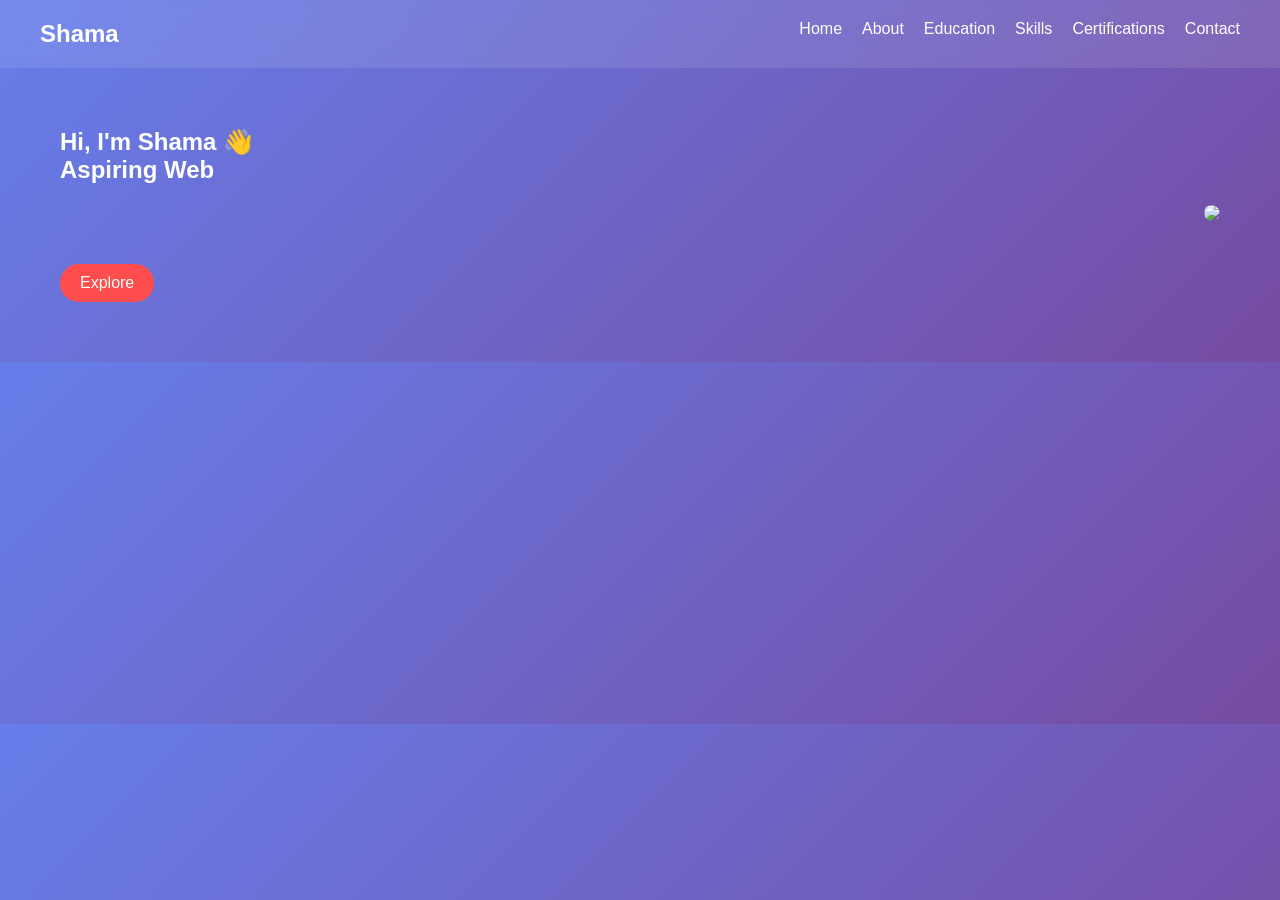
==== index.html @ 0277bf5f "add portfoilo files" ====
<!DOCTYPE html>
<html>
<head>
<title>Home</title>
<link rel="stylesheet" href="style.css">
<script src="script.js"></script>
</head>
<body>

<nav>
<h2>Shama</h2>
<ul>
<li><a href="index.html">Home</a></li>
<li><a href="about.html">About</a></li>
<li><a href="education.html">Education</a></li>
<li><a href="skills.html">Skills</a></li>
<li><a href="certificates.html">Certifications</a></li>
<li><a href="contact.html">Contact</a></li>
</ul>
</nav>

<section class="hero">

<div>
<h1>Hi, I'm Shama 👋</h1>
<h2 id="typing"></h2>

<a href="about.html" class="btn explore-btn">Explore</a>

</div>

<div class="image">
<img src="image/sham'sphoto.png">

</section>

</body>
</html>
---- style.css ----
*{
margin:0;
padding:0;
box-sizing:border-box;
font-family:'Poppins',sans-serif;
}

body{
background:linear-gradient(135deg,#667eea,#764ba2);
color:white;
}

/* NAVBAR */
nav{
display:flex;
justify-content:space-between;
padding:20px 40px;
background:rgba(255,255,255,0.1);
backdrop-filter:blur(10px);
}

nav ul{
display:flex;
list-style:none;
}

nav ul li{
margin-left:20px;
}

nav ul li a{
color:white;
text-decoration:none;
}

/* HERO */
.hero{
display:flex;
justify-content:space-between;
align-items:center;
padding:60px;
}

/* IMAGE */
.image img{
width:260px;
border-radius:50%;
}

/* BUTTON */
.btn{
padding:10px 20px;
background:#ff4d4d;
border-radius:20px;
color:white;
text-decoration:none;
}

/* EXPLORE BUTTON FIX */
.explore-btn{
display:inline-block;
margin-top:80px;
transition:0.3s;
}
.explore-btn:hover{
transform:scale(1.1);
box-shadow:0 0 15px #ff4d4d;
}

/* BACK BUTTON */
.back-btn{
margin:20px;
padding:12px 20px;
border-radius:25px;
background:linear-gradient(45deg,#00c6ff,#0072ff);
border:none;
color:white;
cursor:pointer;
}

/* PAGE */
.page{
padding:50px;
}

/* GRID */
.grid{
display:grid;
grid-template-columns:repeat(auto-fit,minmax(250px,1fr));
gap:20px;
}

/* CARD */
.card{
padding:20px;
border-radius:15px;
background:rgba(255,255,255,0.1);
}

/* SKILLS */
.bar{
height:10px;
background:#333;
border-radius:10px;
margin-bottom:15px;
}
.fill{
height:10px;
background:#ff4d4d;
border-radius:10px;
}

/* CERTIFICATIONS STYLE */
.card h3{
margin-bottom:10px;
color:#ffd700;
}
.card p{
font-size:14px;
}
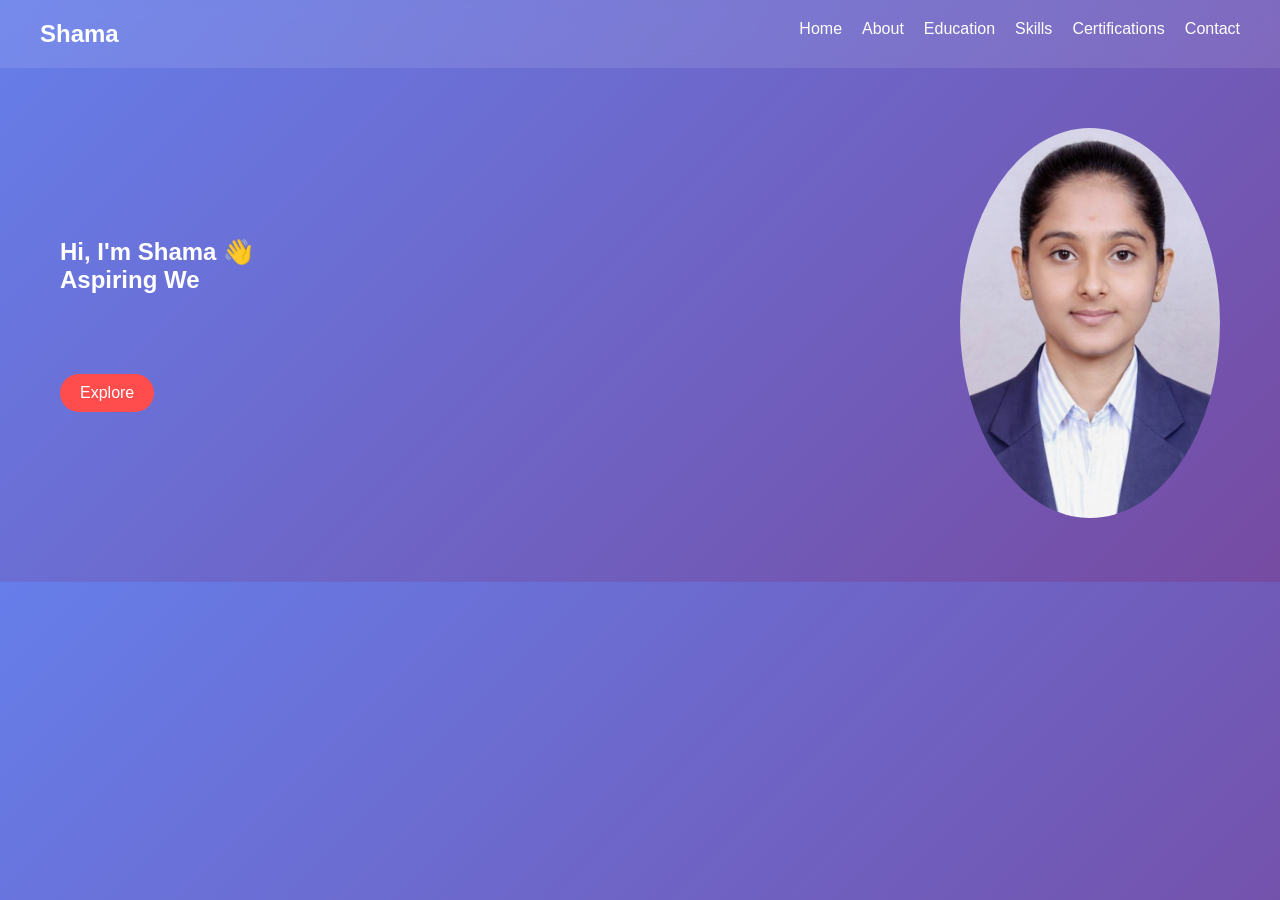
==== commit f25f8dd6: "Update index.html" ====
--- a/index.html
+++ b/index.html
@@ -30,9 +30,9 @@
 </div>
 
 <div class="image">
-<img src="image/sham'sphoto.png">
+<img src="shamaphoto.png">
 
 </section>
 
 </body>
-</html>+</html>
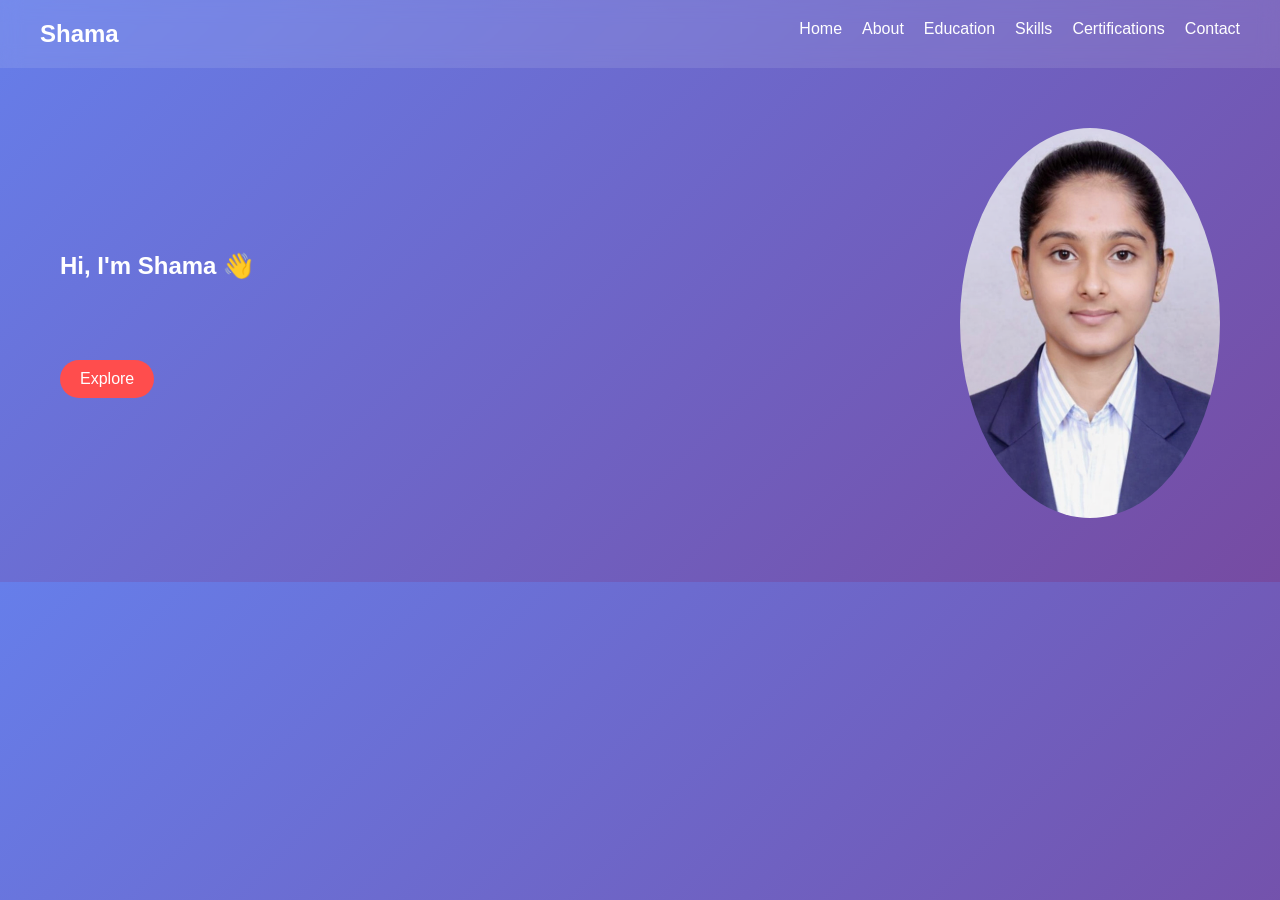
==== commit 4d22d9b8: "Update index.html" ====
--- a/index.html
+++ b/index.html
@@ -23,7 +23,6 @@
 
 <div>
 <h1>Hi, I'm Shama 👋</h1>
-<h2 id="typing"></h2>
 
 <a href="about.html" class="btn explore-btn">Explore</a>
 
